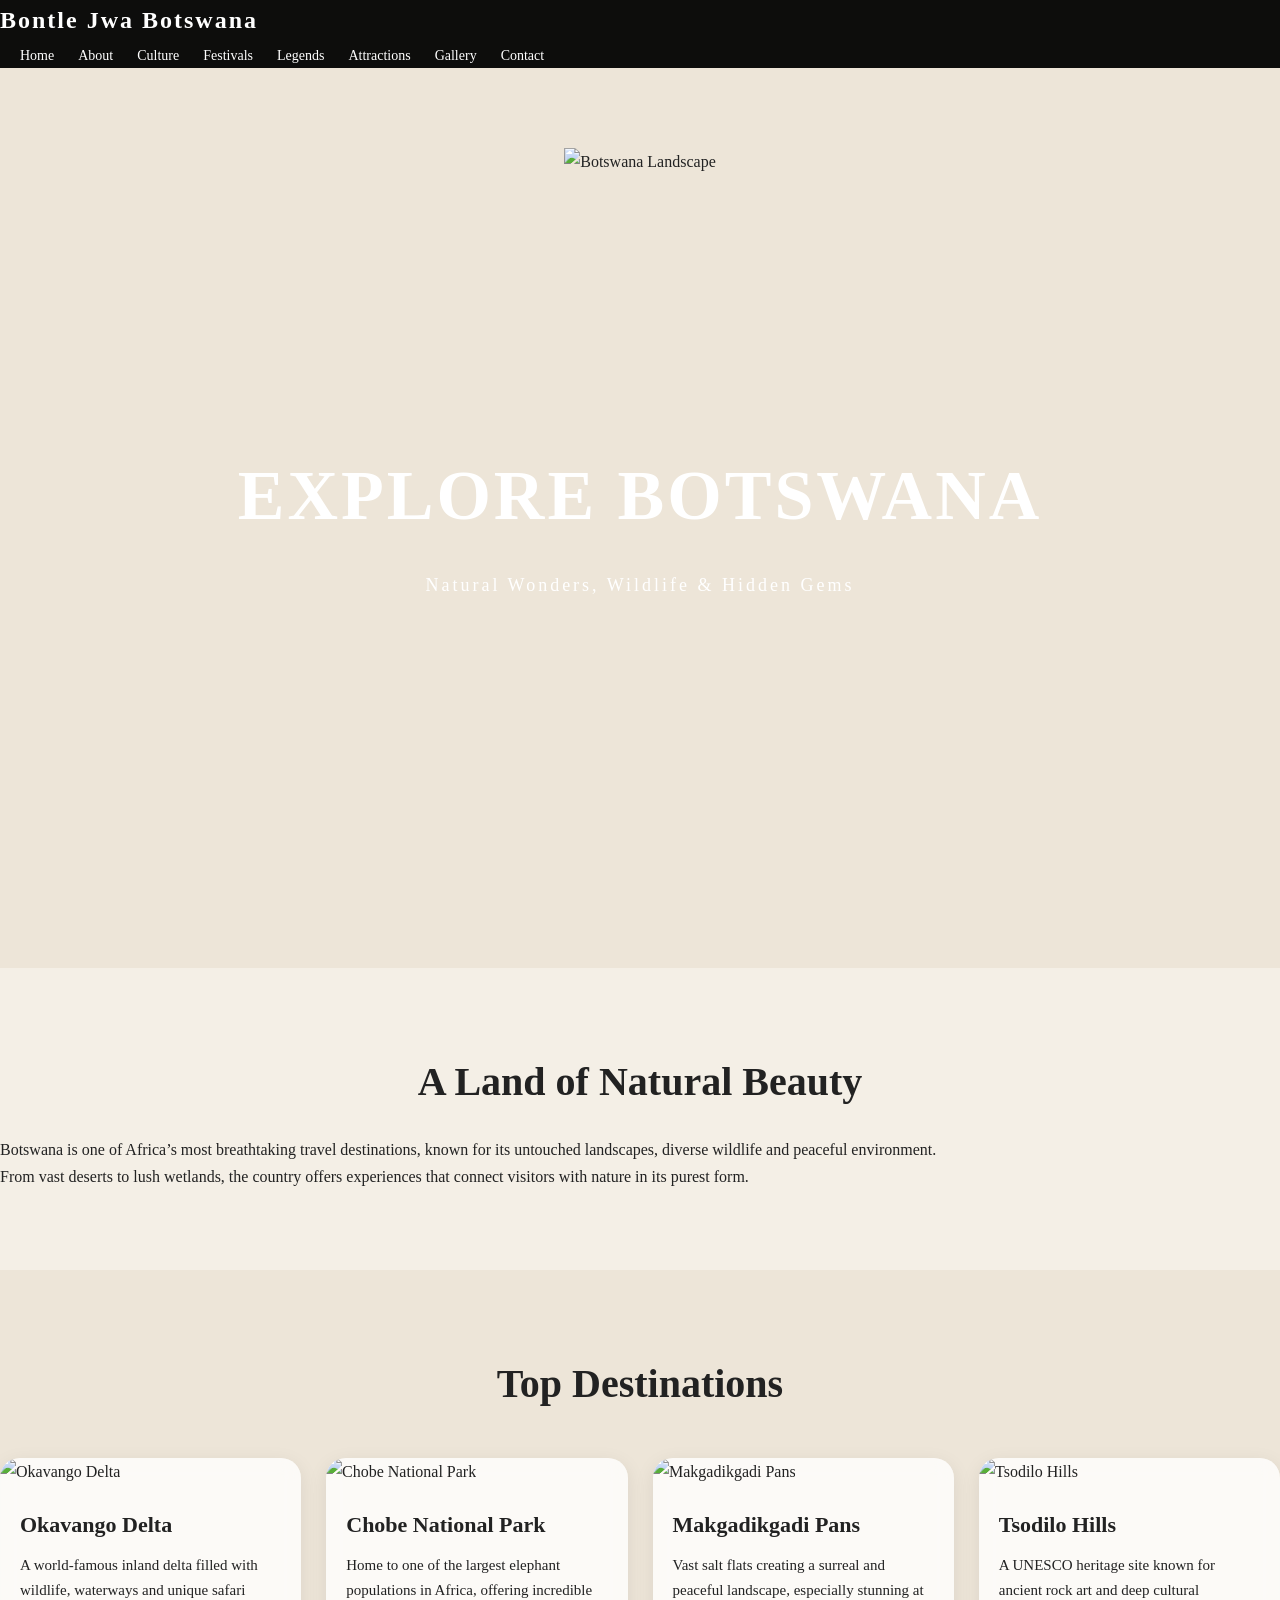
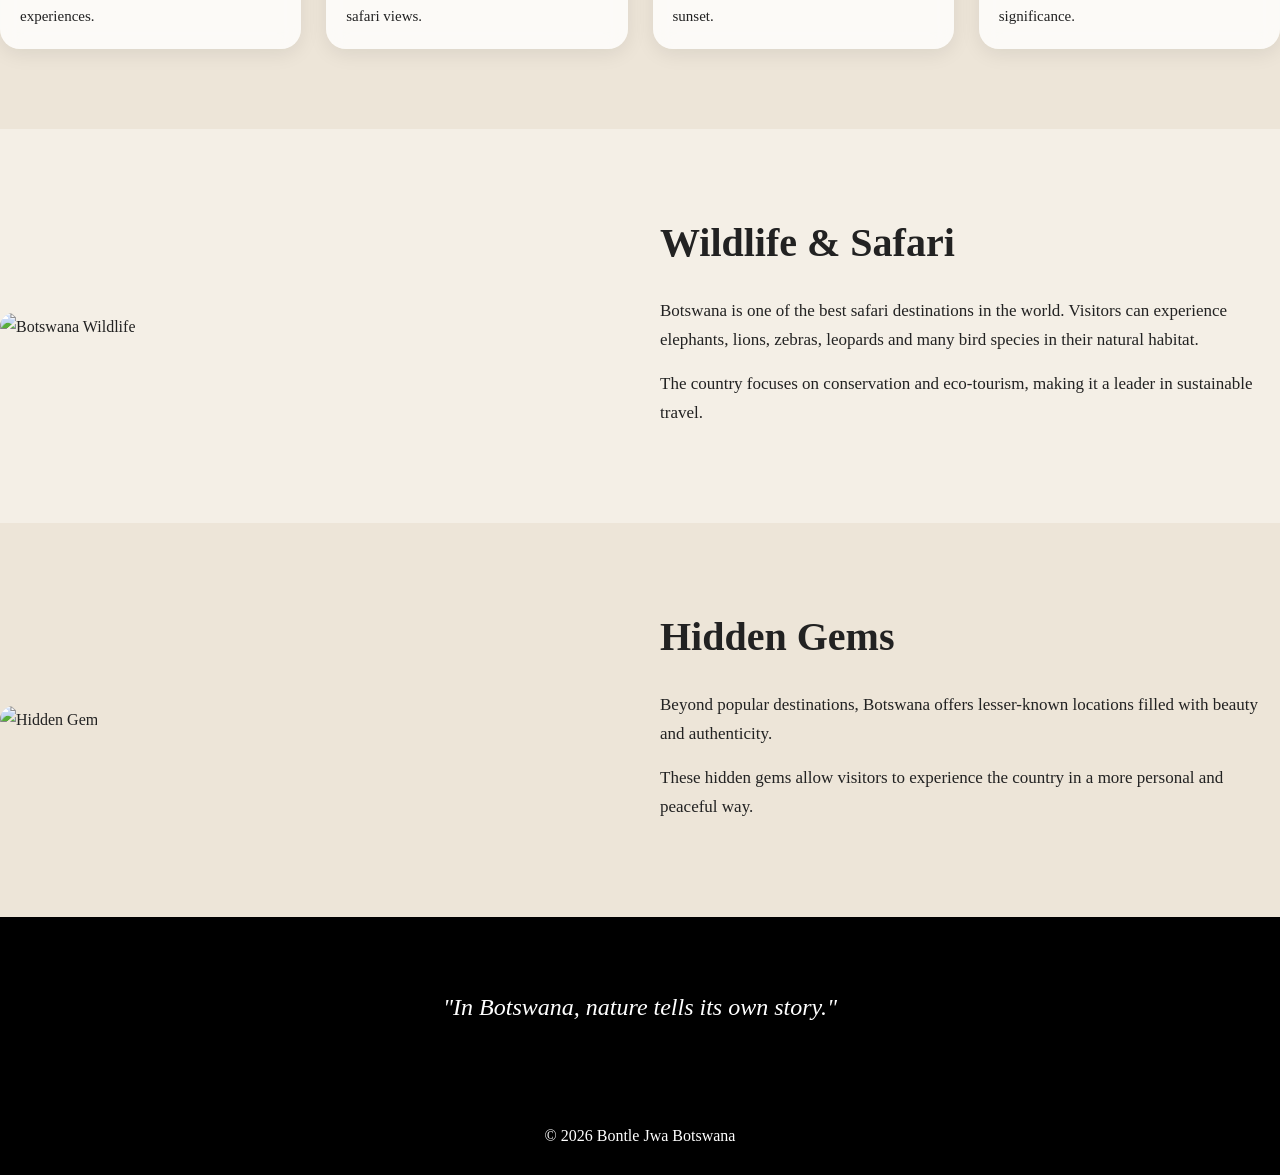
==== attractions.html @ 726a5160 "Initial website upload" ====
<!DOCTYPE html>
<html lang="en">
<head>
<meta charset="UTF-8">
<meta name="viewport" content="width=device-width, initial-scale=1.0">
<title>Attractions | Bontle Jwa Botswana</title>
<link rel="stylesheet" href="style.css">
</head>

<body>

<header>
    <h1>Bontle Jwa Botswana</h1>
    

    <nav>
        <a href="index.html">Home</a>
        <a href="about.html">About</a>
        <a href="culture.html">Culture</a>
        <a href="festivals.html">Festivals</a>
        <a href="legends.html">Legends</a>
        <a href="attractions.html">Attractions</a>
        <a href="gallery.html">Gallery</a>
        <a href="contact.html">Contact</a>
    </nav>
</header>

<!-- HERO -->

<section class="attractions-hero">
    <img src="images/attractions-hero.jpg" alt="Botswana Landscape">

    <div class="hero-text">
        <h2>Explore Botswana</h2>
        <p>Natural Wonders, Wildlife & Hidden Gems</p>
    </div>
</section>

<!-- INTRO -->

<section class="attractions-intro">

    <h3>A Land of Natural Beauty</h3>

    <p>
        Botswana is one of Africa’s most breathtaking travel destinations,
        known for its untouched landscapes, diverse wildlife and peaceful environment.
    </p>

    <p>
        From vast deserts to lush wetlands, the country offers experiences
        that connect visitors with nature in its purest form.
    </p>

</section>

<!-- ATTRACTIONS GRID -->

<section class="festival-grid">

    <h3>Top Destinations</h3>

    <div class="card-container">

        <div class="card">
            <img src="images/okavango.jpg" alt="Okavango Delta">
            <h4>Okavango Delta</h4>
            <p>
                A world-famous inland delta filled with wildlife,
                waterways and unique safari experiences.
            </p>
        </div>

        <div class="card">
            <img src="images/chobe.jpg" alt="Chobe National Park">
            <h4>Chobe National Park</h4>
            <p>
                Home to one of the largest elephant populations in Africa,
                offering incredible safari views.
            </p>
        </div>

        <div class="card">
            <img src="images/makgadikgadi.jpg" alt="Makgadikgadi Pans">
            <h4>Makgadikgadi Pans</h4>
            <p>
                Vast salt flats creating a surreal and peaceful landscape,
                especially stunning at sunset.
            </p>
        </div>

        <div class="card">
            <img src="images/tsodilo.jpg" alt="Tsodilo Hills">
            <h4>Tsodilo Hills</h4>
            <p>
                A UNESCO heritage site known for ancient rock art
                and deep cultural significance.
            </p>
        </div>

    </div>

</section>

<!-- WILDLIFE -->

<section class="feature-section">

    <div class="feature-image">
        <img src="images/wildlife.jpg" alt="Botswana Wildlife">
    </div>

    <div class="feature-text">
        <h3>Wildlife & Safari</h3>

        <p>
            Botswana is one of the best safari destinations in the world.
            Visitors can experience elephants, lions, zebras, leopards
            and many bird species in their natural habitat.
        </p>

        <p>
            The country focuses on conservation and eco-tourism,
            making it a leader in sustainable travel.
        </p>
    </div>

</section>

<!-- HIDDEN GEMS -->

<section class="feature-section">

    <div class="feature-image">
        <img src="images/hidden-gem.jpg" alt="Hidden Gem">
    </div>

    <div class="feature-text">
        <h3>Hidden Gems</h3>

        <p>
            Beyond popular destinations, Botswana offers lesser-known
            locations filled with beauty and authenticity.
        </p>

        <p>
            These hidden gems allow visitors to experience the country
            in a more personal and peaceful way.
        </p>
    </div>

</section>

<!-- QUOTE -->

<section class="quote-section">
    <p>"In Botswana, nature tells its own story."</p>
</section>

<footer>
    <p>&copy; 2026 Bontle Jwa Botswana</p>
</footer>

</body>
</html>
---- style.css ----
/* =========================
   RESET + GLOBAL
========================= */

*{
    margin: 0;
    padding: 0;
    box-sizing: border-box;
}

html{
    scroll-behavior: smooth;
}

body{
    font-family: Georgia, "Times New Roman", serif;
    background: #f4efe6;
    color: #222;
    line-height: 1.7;
}

/* =========================
   CONTAINER
========================= */

.container{
    width: 90%;
    max-width: 1200px;
    margin: auto;
}

/* =========================
   HEADER
========================= */

header{
    background: rgba(0,0,0,0.95);
    position: sticky;
    top: 0;
    z-index: 1000;
    backdrop-filter: blur(10px);
}

header .container{
    display: flex;
    justify-content: space-between;
    align-items: center;
    padding: 18px 0;
}

header h1{
    color: white;
    font-size: 24px;
    letter-spacing: 2px;
}

nav a{
    color: white;
    text-decoration: none;
    margin-left: 20px;
    font-size: 14px;
    transition: 0.3s;
}

nav a:hover{
    color: #d4af37;
}

/* =========================
   HERO SECTIONS
========================= */

.hero-text{
    position: absolute;

    top: 50%;
    left: 50%;

    transform: translate(-50%, -50%);

    text-align: center;
    color: white;

    z-index: 5;

    width: 100%;
}

.home-hero,
.about-hero,
.culture-hero,
.festival-hero,
.legend-hero,
.attractions-hero,
.gallery-hero,
.contact-hero{
    height: 100vh;
    position: relative;

    text-align: center;

    overflow: hidden;

    background-size: cover;
    background-position: center;
    background-repeat: no-repeat;
}

/* HERO IMAGES */

.home-hero{
    background-image:
    linear-gradient(rgba(0,0,0,0.45), rgba(0,0,0,0.45)),
    url('images/hero.jpg');
}

.about-hero{
    background-image:
    linear-gradient(rgba(0,0,0,0.45), rgba(0,0,0,0.45)),
    url('images/about-banner.jpg');
}

.culture-hero{
    background-image:
    linear-gradient(rgba(0,0,0,0.45), rgba(0,0,0,0.45)),
    url('images/culture-banner.jpg');
}

.festival-hero{
    background-image:
    linear-gradient(rgba(0,0,0,0.45), rgba(0,0,0,0.45)),
    url('images/festival-banner.jpg');
}

.legend-hero{
    background-image:
    linear-gradient(rgba(0,0,0,0.45), rgba(0,0,0,0.45)),
    url('images/legend-banner.jpg');
}

.attractions-hero{
    background-image:
    linear-gradient(rgba(0,0,0,0.45), rgba(0,0,0,0.45)),
    url('images/attractions-banner.jpg');
}

.gallery-hero{
    background-image:
    linear-gradient(rgba(0,0,0,0.45), rgba(0,0,0,0.45)),
    url('images/gallery-banner.jpg');
}

.contact-hero{
    background-image:
    linear-gradient(rgba(0,0,0,0.45), rgba(0,0,0,0.45)),
    url('images/contact-banner.jpg');
}

/* =========================
   HERO TEXT
========================= */

.hero-text{
    color: white;
    z-index: 2;
    padding: 20px;
}

.hero-text h2{
    font-size: 70px;
    letter-spacing: 3px;
    margin-bottom: 15px;
    text-transform: uppercase;
}

.hero-text p{
    font-size: 18px;
    letter-spacing: 3px;
}

/* =========================
   SEARCH BAR
========================= */

.search-section{
    margin-top: -40px;
    position: relative;
    z-index: 10;
}

.search-box{
    position: relative;
}

.search-icon{
    position: absolute;
    left: 20px;
    top: 50%;
    transform: translateY(-50%);
    color: #777;
    font-size: 18px;
}

#searchInput{
    width: 100%;
    padding: 16px 20px 16px 50px;
    border: none;
    border-radius: 40px;
    font-size: 16px;
    outline: none;

    background: rgba(255,255,255,0.9);

    box-shadow: 0 8px 25px rgba(0,0,0,0.15);
}

/* =========================
   SECTIONS
========================= */

section{
    padding: 80px 0;
}

section:nth-child(even){
    background: #ede5d8;
}

h3{
    font-size: 40px;
    margin-bottom: 20px;
    text-align: center;
}

/* =========================
   INTRO TEXT
========================= */

.festival-intro{
    text-align: center;
}

.festival-intro p{
    max-width: 850px;
    margin: auto;
    margin-bottom: 15px;
    font-size: 17px;
}

/* =========================
   CARDS
========================= */

.card-container{
    display: grid;
    grid-template-columns: repeat(auto-fit, minmax(250px, 1fr));
    gap: 25px;
    margin-top: 40px;
}

.card{
    background: rgba(255,255,255,0.8);

    border-radius: 20px;
    overflow: hidden;

    transition: 0.4s;

    backdrop-filter: blur(10px);

    box-shadow: 0 5px 20px rgba(0,0,0,0.08);
}

.card:hover{
    transform: translateY(-10px);
}

.card img{
    width: 100%;
    height: 240px;
    object-fit: cover;
}

.card h4{
    margin: 20px 20px 10px;
    font-size: 22px;
}

.card p{
    margin: 0 20px 20px;
    font-size: 15px;
}

/* =========================
   FEATURE SECTION
========================= */

.feature-section{
    display: flex;
    align-items: center;
    gap: 40px;
    flex-wrap: wrap;
}

.feature-image{
    flex: 1;
}

.feature-image img{
    width: 100%;
    border-radius: 20px;
    object-fit: cover;
}

.feature-text{
    flex: 1;
}

.feature-text h3{
    text-align: left;
}

.feature-text p{
    margin-bottom: 15px;
    font-size: 17px;
}

/* =========================
   GALLERY
========================= */

.gallery-container{
    display: grid;
    grid-template-columns: repeat(auto-fit, minmax(250px, 1fr));
    gap: 20px;
}

.gallery-container img{
    width: 100%;
    height: 250px;
    object-fit: cover;
    border-radius: 15px;
    transition: 0.4s;
}

.gallery-container img:hover{
    transform: scale(1.03);
}

/* =========================
   CONTACT
========================= */

.contact-container{
    display: flex;
    flex-wrap: wrap;
    gap: 40px;
}

form{
    flex: 1;
    display: flex;
    flex-direction: column;
}

form input,
form textarea{
    padding: 15px;
    margin-bottom: 15px;

    border: none;
    border-radius: 10px;

    background: white;
}

form textarea{
    min-height: 150px;
}

form button{
    padding: 15px;
    border: none;
    border-radius: 10px;

    background: black;
    color: white;

    cursor: pointer;
    transition: 0.3s;
}

form button:hover{
    background: #d4af37;
    color: black;
}

.contact-info{
    flex: 1;
}

/* =========================
   MAP
========================= */

iframe{
    width: 100%;
    height: 400px;
    border: none;
    border-radius: 20px;
}

/* =========================
   QUOTE SECTION
========================= */

.quote-section{
    background: black;
    color: white;
    text-align: center;
    padding: 70px 20px;
}

.quote-section p{
    font-size: 24px;
    font-style: italic;
}

/* =========================
   FOOTER
========================= */

footer{
    background: #000;
    color: white;
    text-align: center;
    padding: 25px;
}

/* =========================
   ANIMATIONS
========================= */

section{
    animation: fadeIn 1s ease;
}

@keyframes fadeIn{
    from{
        opacity: 0;
        transform: translateY(20px);
    }

    to{
        opacity: 1;
        transform: translateY(0);
    }
}

/* =========================
   RESPONSIVE DESIGN
========================= */

@media(max-width: 768px){

    header .container{
        flex-direction: column;
        text-align: center;
    }

    nav{
        margin-top: 15px;
    }

    nav a{
        display: inline-block;
        margin: 8px;
    }

    .hero-text h2{
        font-size: 40px;
    }

    .hero-text p{
        font-size: 16px;
    }

    .feature-section{
        flex-direction: column;
    }

    h3{
        font-size: 30px;
    }
}
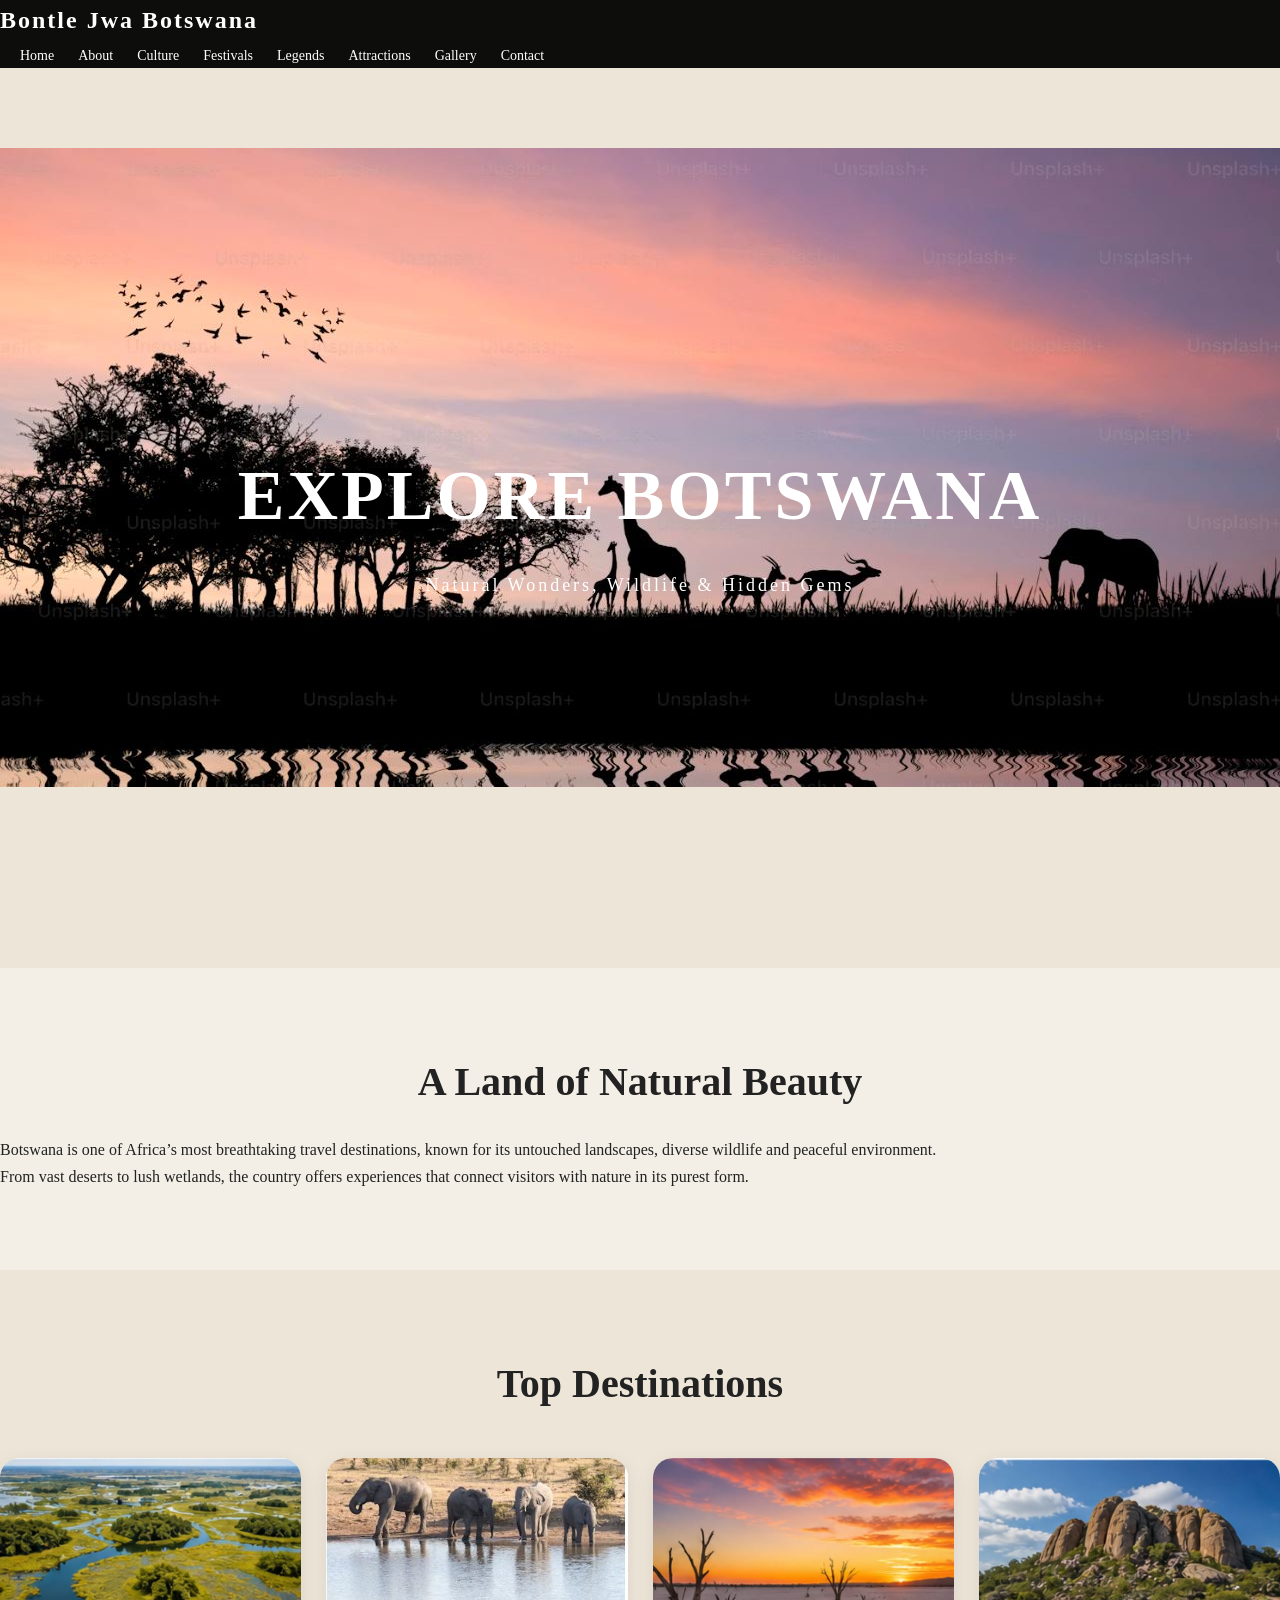
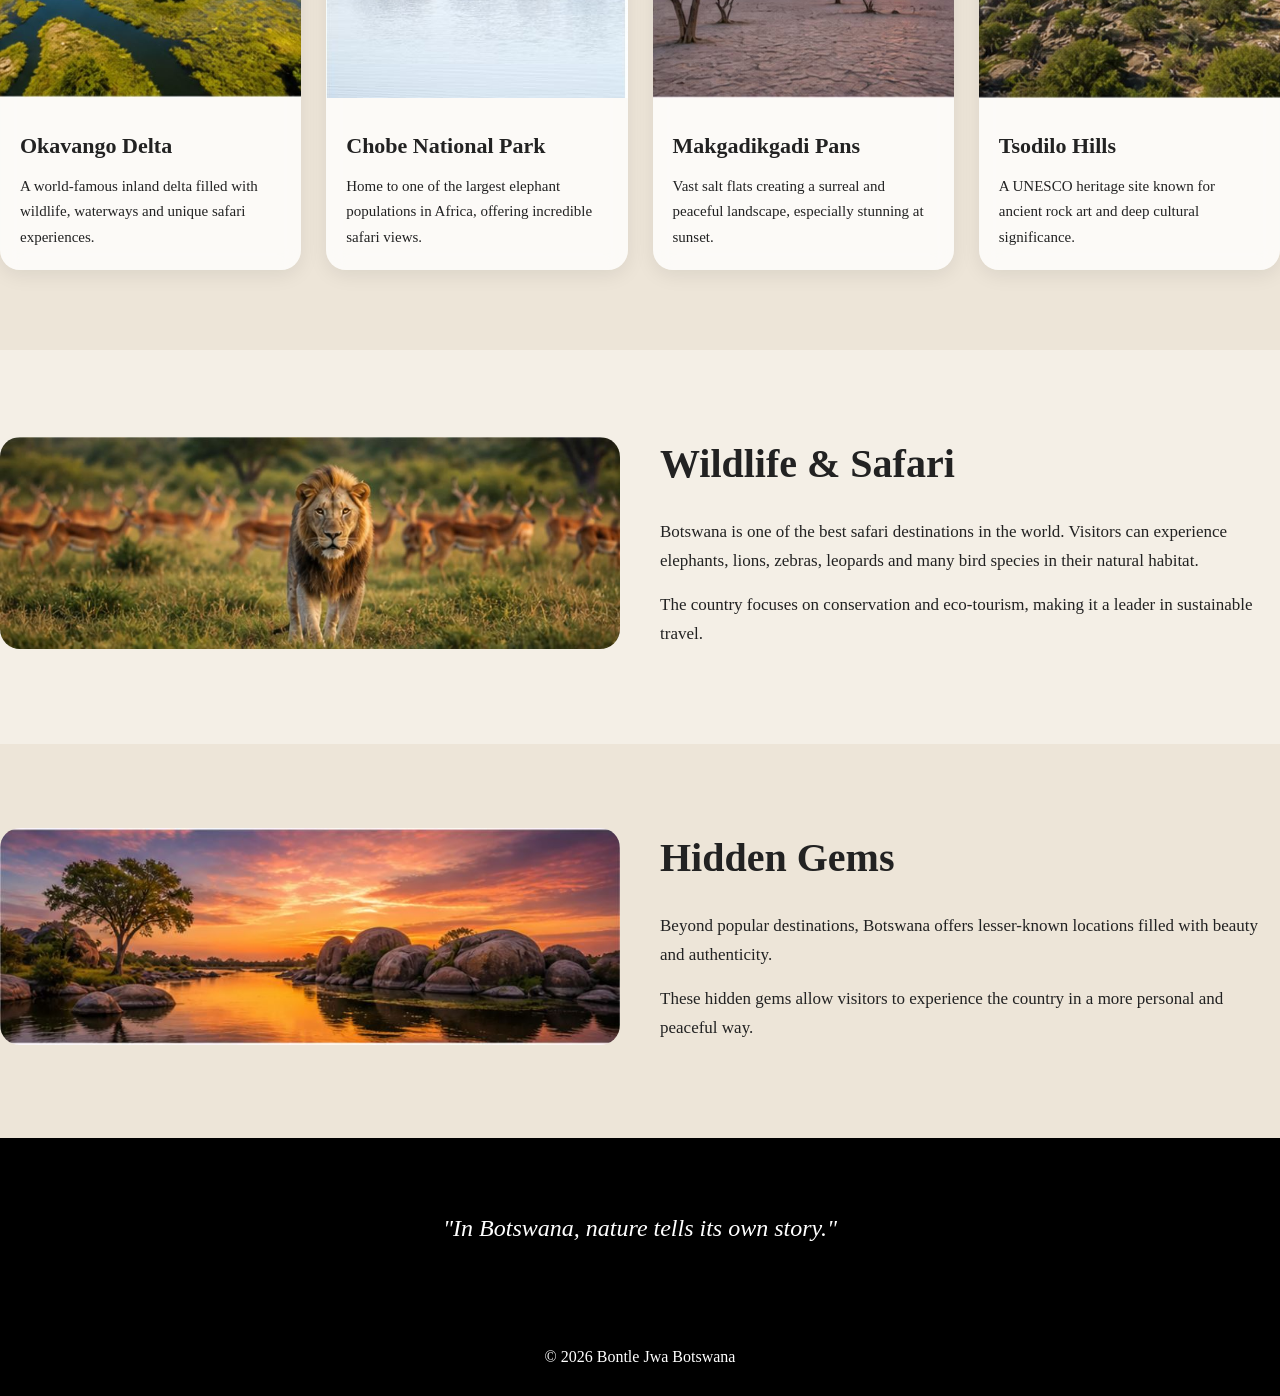
==== commit 6be83594: "Fix HTML formatting and update image references" ====
--- a/attractions.html
+++ b/attractions.html
@@ -72,7 +72,7 @@
         </div>
 
         <div class="card">
-            <img src="images/chobe.jpg" alt="Chobe National Park">
+            <img src="images/elephants-chobe.jpg" alt="Chobe National Park">
             <h4>Chobe National Park</h4>
             <p>
                 Home to one of the largest elephant populations in Africa,
@@ -162,4 +162,4 @@
 </footer>
 
 </body>
-</html>+</html>
